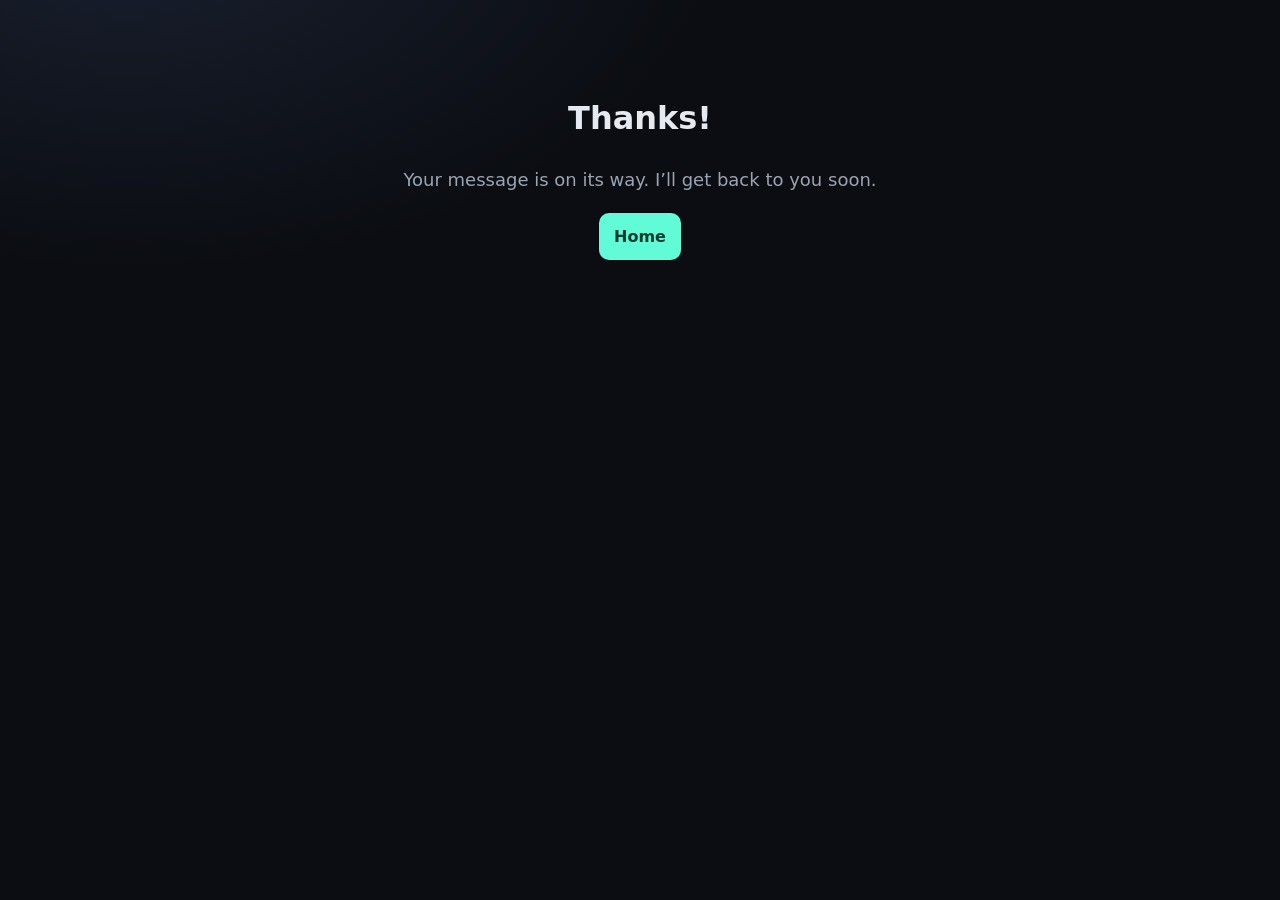
==== thank-you.html @ 7eb1f930 "Add files via upload" ====
<!DOCTYPE html>
<html lang="en">
<head>
  <meta charset="utf-8" />
  <meta name="viewport" content="width=device-width, initial-scale=1" />
  <title>Thanks — Mohannad Taha</title>
  <link rel="stylesheet" href="/styles.css" />
</head>
<body>
  <main class="section">
    <div class="container" style="text-align:center">
      <h1>Thanks!</h1>
      <p class="lead">Your message is on its way. I’ll get back to you soon.</p>
      <a class="btn" href="/">Home</a>
    </div>
  </main>
</body>
</html>
---- styles.css ----
/* Minimal, modern, responsive portfolio styles */
:root {
  --bg: #0b0d12;
  --surface: #12151d;
  --soft: #0f1117;
  --text: #e6e9ef;
  --muted: #9aa4b2;
  --accent: #62fbd7;
  --accent-ink: #053a32;
  --card: #151924;
  --border: #232a3a;
  --shadow: 0 10px 30px rgba(0,0,0,0.25);
}

* { box-sizing: border-box; }
html, body { height: 100%; }
body {
  margin: 0;
  font: 16px/1.6 system-ui, -apple-system, Segoe UI, Roboto, Ubuntu, Cantarell, Noto Sans, Arial, "Apple Color Emoji","Segoe UI Emoji";
  color: var(--text);
  background: radial-gradient(1000px 600px at 10% -10%, #192030 0%, transparent 60%), var(--bg);
}

.container { width: min(1100px, 92%); margin-inline: auto; }

.section { padding: 72px 0; }
.bg-soft { background: linear-gradient(180deg, rgba(98,251,215,0.04), rgba(98,251,215,0.01)); }

.site-header {
  position: sticky; top: 0; z-index: 50;
  background: rgba(11,13,18,0.7);
  backdrop-filter: blur(10px);
  border-bottom: 1px solid var(--border);
  display: flex; align-items: center; justify-content: space-between;
  padding: 12px 4%;
}
.logo {
  display:inline-grid; place-items:center;
  width: 40px; height: 40px; border-radius: 12px;
  background: var(--accent); color: var(--accent-ink); font-weight: 800; text-decoration: none;
}
.nav__toggle { display:none; background:none; border:0; cursor:pointer; }
.nav__bar { display:block; width:22px; height:2px; background:var(--text); margin:5px 0; }
.nav__menu { display:flex; list-style:none; gap:24px; padding:0; margin:0; }
.nav__menu a { color: var(--text); text-decoration:none; }
.nav__menu a:hover { color: var(--accent); }

@media (max-width: 860px){
  .nav__toggle { display:block; }
  .nav__menu { display:none; position:absolute; right:4%; top:60px; background:var(--surface); padding:14px; border:1px solid var(--border); border-radius: 12px; flex-direction:column; width: 220px; }
  .nav__menu.show { display:flex; }
}

.hero { padding: 96px 0 72px; }
.hero__inner { display:grid; grid-template-columns: 1.2fr 1fr; gap:48px; align-items:center; }
.hero__copy h1 { font-size: clamp(34px, 5vw, 54px); margin:0 0 10px; }
.lead { font-size: 1.125rem; color: var(--muted); }
.hero__cta { margin-top: 18px; display:flex; gap:12px; }

.hero__media img {
  display:block; width:100%; height:auto; border-radius: 18px; background: var(--surface);
  border: 1px solid var(--border); box-shadow: var(--shadow);
}

.two-col { display:grid; grid-template-columns: 1.2fr 0.8fr; gap:36px; align-items:start; }
.about__facts { background: var(--surface); border:1px solid var(--border); border-radius: 14px; padding:16px; }
.about__facts ul { margin:0; padding:0 0 0 18px; }

.grid.projects {
  display:grid; grid-template-columns: repeat(3, 1fr); gap:20px;
}
.card { background: var(--card); border:1px solid var(--border); border-radius: 14px; overflow:hidden; box-shadow: var(--shadow); }
.card img { display:block; width:100%; height:auto; aspect-ratio: 16/9; object-fit:cover; }
.card__body { padding: 14px 14px 18px; }
.card__body h3 { margin: 6px 0 8px; }
.card__tags { display:flex; flex-wrap:wrap; gap:8px; margin-top:10px; }
.card__tags span { border:1px solid var(--border); border-radius: 999px; padding:2px 10px; font-size: 0.85rem; color: var(--muted); }

.chips { display:flex; flex-wrap:wrap; gap:10px; padding:0; list-style:none; }
.chips li { background: var(--surface); border:1px solid var(--border); padding:6px 12px; border-radius: 999px; }

.timeline { display:grid; gap:18px; }
.timeline__item { background: var(--surface); border:1px solid var(--border); border-radius: 12px; padding:14px; }
.muted { color: var(--muted); font-size: 0.95rem; }

.form { display:grid; gap:14px; max-width: 640px; }
.form__row { display:grid; gap:6px; }
.form input, .form textarea {
  background: var(--surface); border:1px solid var(--border); border-radius: 10px; padding: 10px 12px; color: var(--text);
}
.form__note { color: var(--muted); font-size: 0.9rem; }
.hidden { display:none; }

.btn {
  display:inline-block; padding:10px 14px; border-radius: 10px; background: var(--accent);
  color: var(--accent-ink); font-weight: 700; text-decoration:none; border:1px solid transparent;
}
.btn--ghost { background: transparent; color: var(--text); border-color: var(--border); }
.btn--ghost:hover { border-color: var(--accent); color: var(--accent); }

.site-footer { border-top: 1px solid var(--border); padding: 26px 0; margin-top: 40px; text-align:center; color: var(--muted); }

.accent { color: var(--accent); }

@media (max-width: 1024px){
  .grid.projects { grid-template-columns: repeat(2, 1fr); }
  .two-col { grid-template-columns: 1fr; }
}
@media (max-width: 640px){
  .grid.projects { grid-template-columns: 1fr; }
  .hero__inner { grid-template-columns: 1fr; }
}
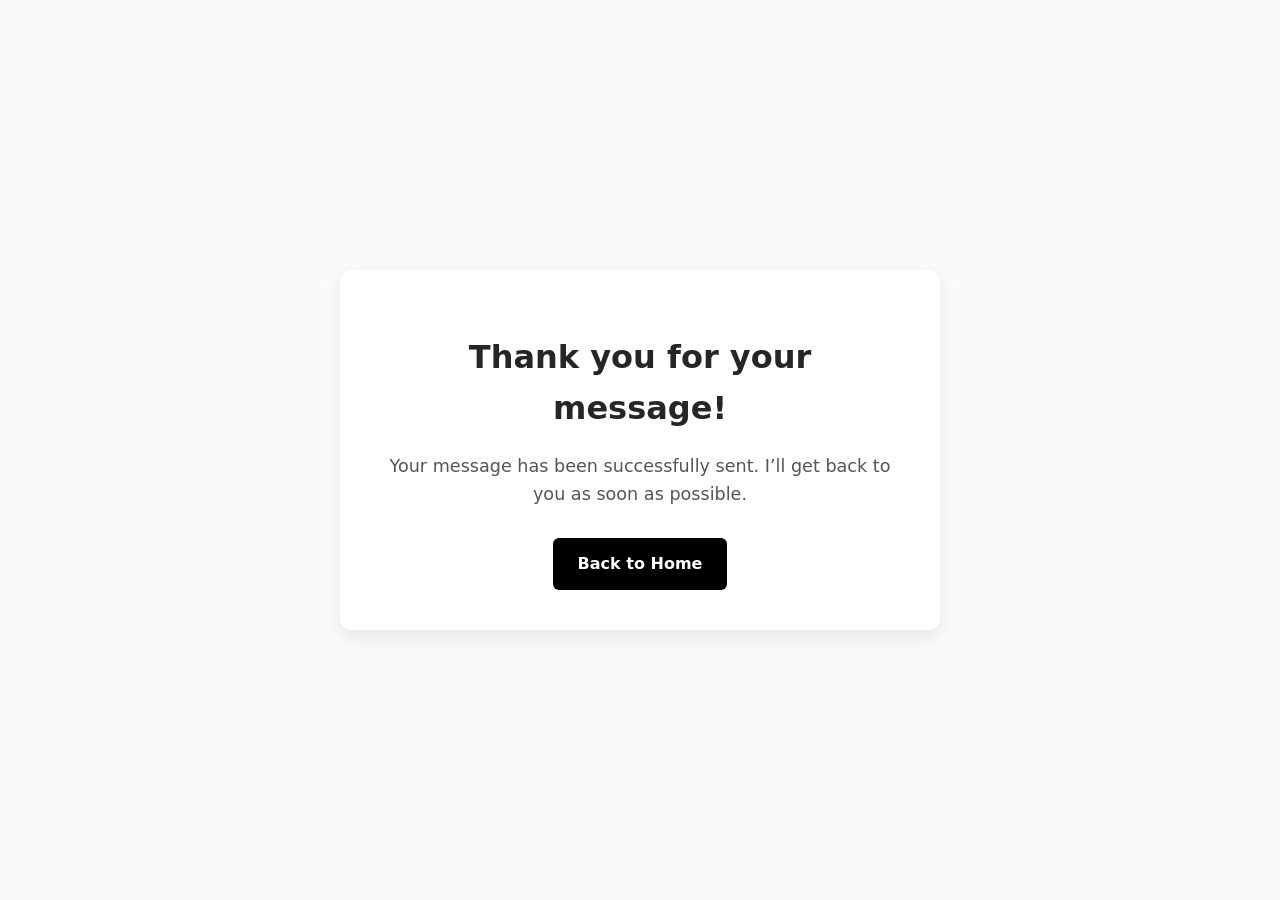
==== commit faf64b6c: "123" ====
--- a/thank-you.html
+++ b/thank-you.html
@@ -1,18 +1,58 @@
 <!DOCTYPE html>
 <html lang="en">
 <head>
-  <meta charset="utf-8" />
-  <meta name="viewport" content="width=device-width, initial-scale=1" />
-  <title>Thanks — Mohannad Taha</title>
+  <meta charset="UTF-8" />
+  <meta name="viewport" content="width=device-width, initial-scale=1.0" />
+  <title>Thank You — Mohannad Taha</title>
   <link rel="stylesheet" href="/styles.css" />
+  <style>
+    body {
+      display: flex;
+      align-items: center;
+      justify-content: center;
+      min-height: 100vh;
+      background: #fafafa;
+      text-align: center;
+      font-family: system-ui, sans-serif;
+      padding: 20px;
+    }
+    .box {
+      max-width: 600px;
+      background: white;
+      padding: 40px;
+      border-radius: 12px;
+      box-shadow: 0 8px 20px rgba(0, 0, 0, 0.08);
+    }
+    h1 {
+      font-size: 2rem;
+      margin-bottom: 10px;
+      color: #262626;
+    }
+    p {
+      color: #555;
+      font-size: 1.1rem;
+      margin-bottom: 30px;
+    }
+    .btn {
+      display: inline-block;
+      padding: 12px 24px;
+      background: #000;
+      color: #fff;
+      border-radius: 6px;
+      text-decoration: none;
+      transition: background 0.2s ease;
+    }
+    .btn:hover {
+      background: #333;
+    }
+  </style>
 </head>
+
 <body>
-  <main class="section">
-    <div class="container" style="text-align:center">
-      <h1>Thanks!</h1>
-      <p class="lead">Your message is on its way. I’ll get back to you soon.</p>
-      <a class="btn" href="/">Home</a>
-    </div>
-  </main>
+  <div class="box">
+    <h1>Thank you for your message!</h1>
+    <p>Your message has been successfully sent. I’ll get back to you as soon as possible.</p>
+    <a class="btn" href="/">Back to Home</a>
+  </div>
 </body>
 </html>
